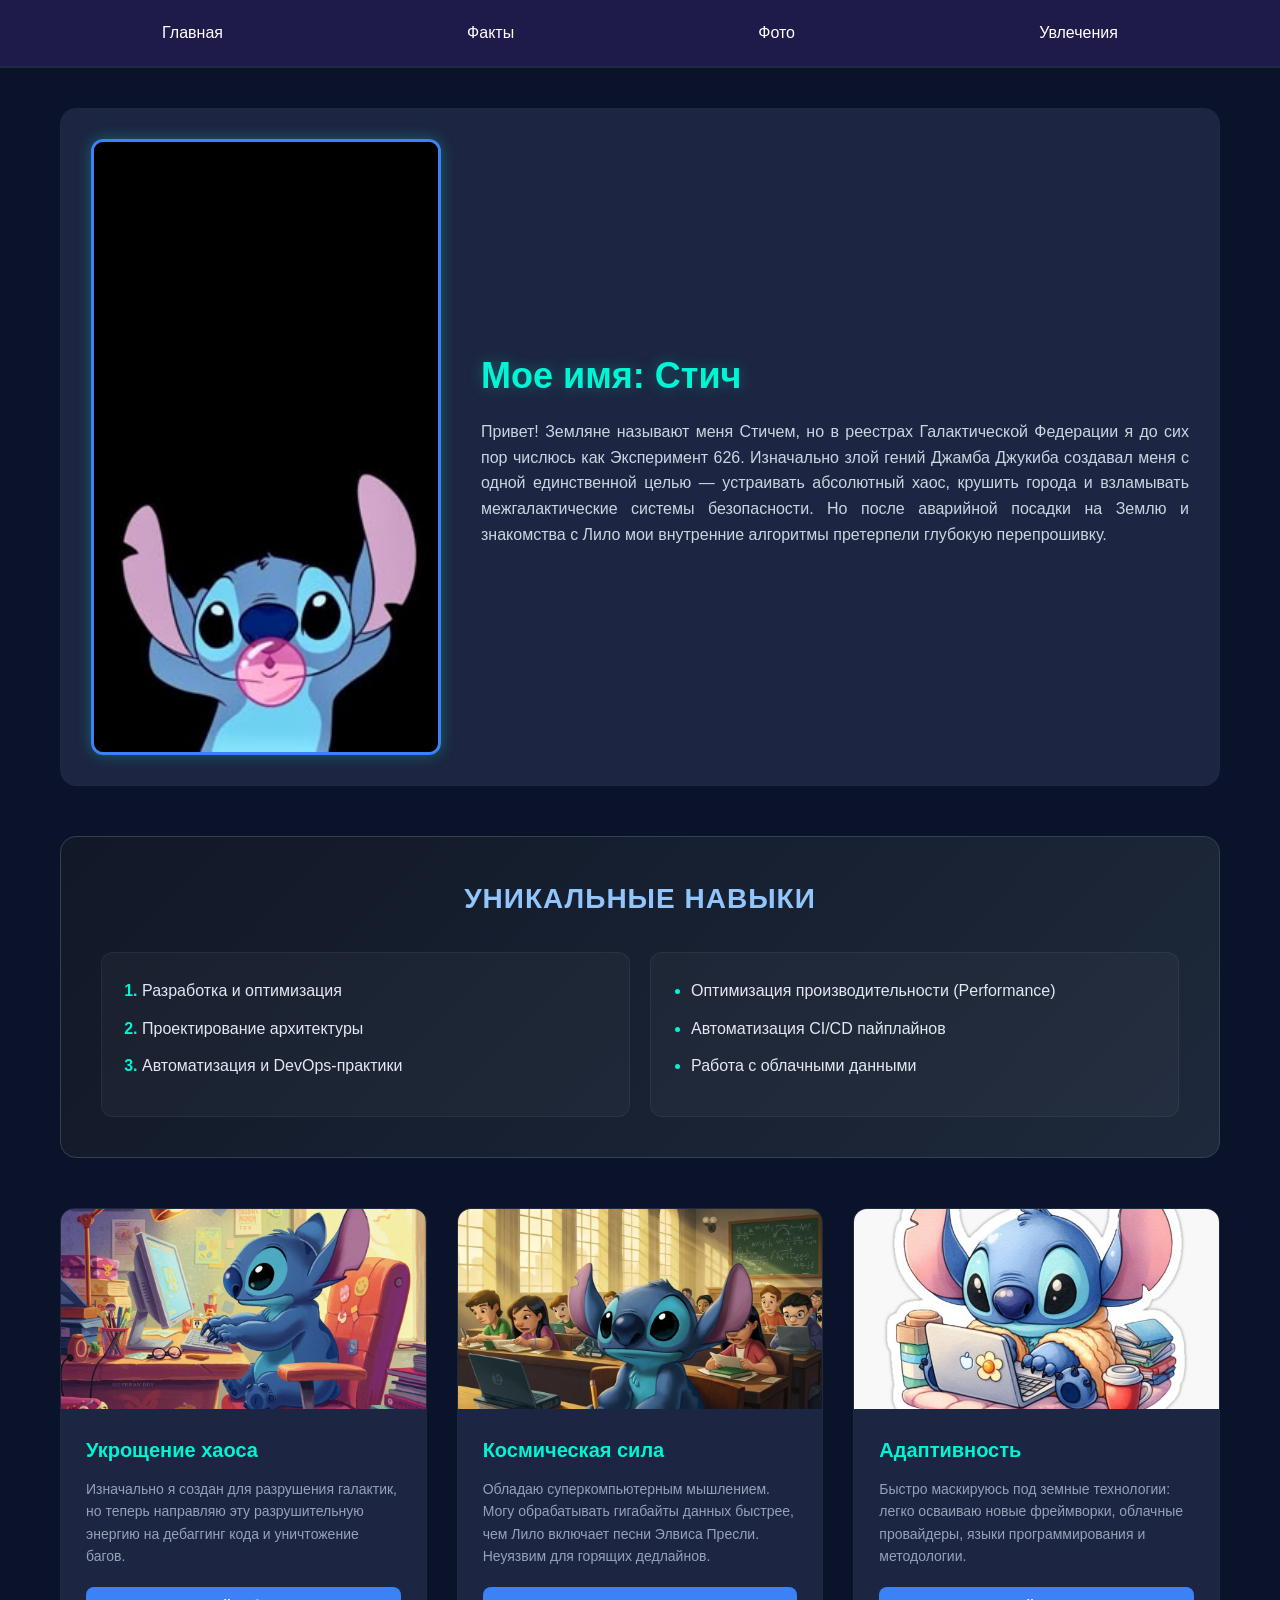
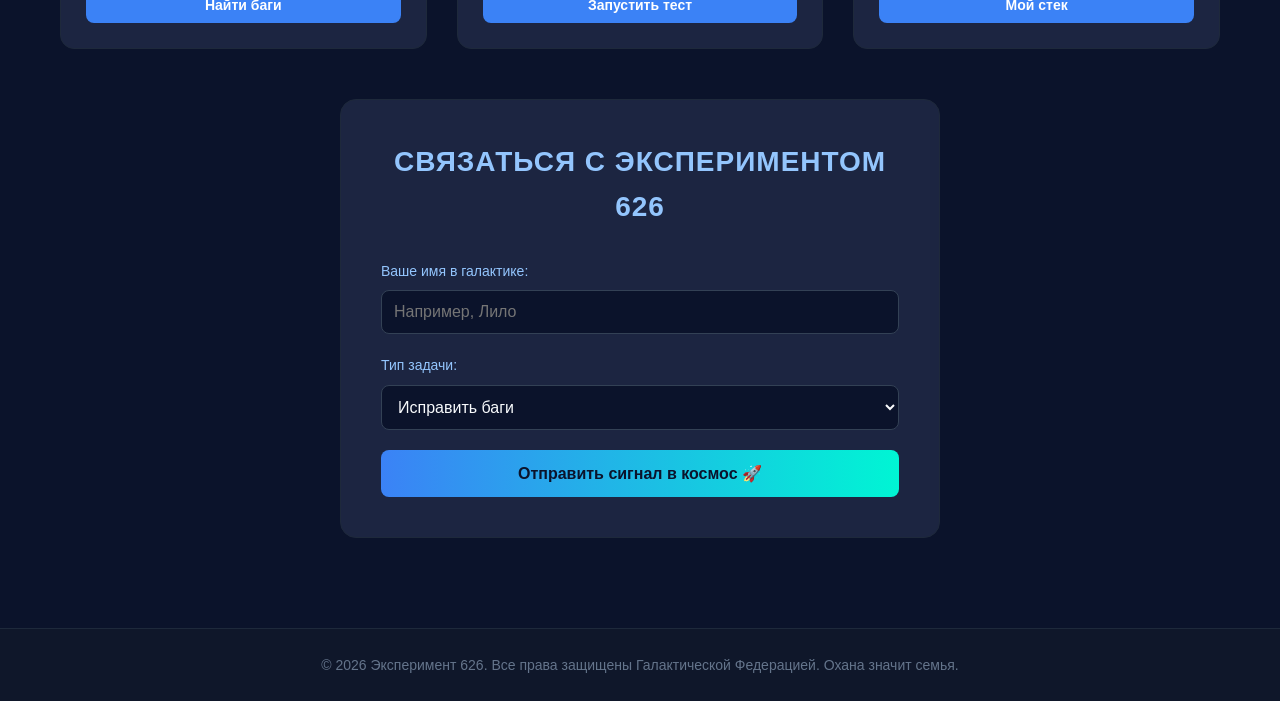
==== index.html @ fb132eef "First commit" ====
<!DOCTYPE html>
<html lang="ru">
<head>
    <meta charset="UTF-8">
    <meta name="viewport" content="width=device-width, initial-scale=1.0">
    <title>Обо мне — Стич DevOps</title>
    <link rel="stylesheet" href="CSS/style.css">
</head>
<body>

    <header>
        <nav>
            <a href="#">Главная</a>
            <a href="#">Факты</a>
            <a href="#">Фото</a>
            <a href="#">Увлечения</a>
        </nav>
    </header>

    <main>
        
    
        <section class="info">
            <div class="foto-my"> 
                <img src="./img/stich.jpg" alt="Стич — гениальный DevOps инженер">
            </div>
            <div class="description-my">
                <h1 class="title">Мое имя: Стич</h1>
                <p>Привет! Земляне называют меня Стичем, но в реестрах Галактической Федерации я до сих пор числюсь как Эксперимент 626. Изначально злой гений Джамба Джукиба создавал меня с одной единственной целью — устраивать абсолютный хаос, крушить города и взламывать межгалактические системы безопасности. Но после аварийной посадки на Землю и знакомства с Лило мои внутренние алгоритмы претерпели глубокую перепрошивку.</p>
            </div>
        </section>
        
        
        <section class="skills-section">
            <h2>Уникальные навыки</h2>
            <div class="lists">
                <ol>
                    <li>Разработка и оптимизация</li>
                    <li>Проектирование архитектуры</li>
                    <li>Автоматизация и DevOps-практики</li>
                </ol>
                <ul>
                    <li>Оптимизация производительности (Performance)</li>
                    <li>Автоматизация CI/CD пайплайнов</li>
                    <li>Работа с облачными данными</li>
                </ul>
            </div>
        </section>

        
        <section class="cards">
            <div class="card">
                <div class="card-img-wrapper">
                    <img src="img/укрощение хаоса.webp" alt="Стич перед компьютером">
                </div>
                <div class="card-body">
                    <h3>Укрощение хаоса</h3>
                    <p>Изначально я создан для разрушения галактик, но теперь направляю эту разрушительную энергию на дебаггинг кода и уничтожение багов.</p>
                    <button class="btn">Найти баги</button>
                </div>
            </div>
            
            <div class="card">
                <div class="card-img-wrapper">
                    <img src="img/кос. сила.webp" alt="Стич учится">
                </div>
                <div class="card-body">
                    <h3>Космическая сила</h3>
                    <p>Обладаю суперкомпьютерным мышлением. Могу обрабатывать гигабайты данных быстрее, чем Лило включает песни Элвиса Пресли. Неуязвим для горящих дедлайнов.</p>
                    <button class="btn">Запустить тест</button>
                </div>
            </div>
            
            <div class="card">
                <div class="card-img-wrapper">
                    <img src="img/адаптивность.jpg" alt="Стич создает">
                </div>
                <div class="card-body">
                    <h3>Адаптивность</h3>
                    <p>Быстро маскируюсь под земные технологии: легко осваиваю новые фреймворки, облачные провайдеры, языки программирования и методологии.</p>
                    <button class="btn">Мой стек</button>
                </div>
            </div>
        </section>

        <section class="form-section">
            <h2>Связаться с Экспериментом 626</h2>
            <form class="space-form">
                <div class="form-group">
                    <label for="name">Ваше имя в галактике:</label>
                    <input type="text" id="name" placeholder="Например, Лило" required>
                </div>
                <div class="form-group">
                    <label for="task">Тип задачи:</label>
                    <select id="task">
                        <option>Исправить баги</option>
                        <option>Написать скрипт автоматизации</option>
                        <option>Послушать фонк 😁😎</option>
                    </select>
                </div>
                <button type="submit" class="btn btn-submit">Отправить сигнал в космос 🚀</button>
            </form>
        </section>
        
    </main>

    <footer>
        <p>© 2026 Эксперимент 626. Все права защищены Галактической Федерацией. Охана значит семья.</p>
    </footer>

 <script src="app.js"></script>
</body>
</html>
---- CSS/style.css ----
* {
    text-decoration: none;
    margin: 0;
    padding: 0;
    box-sizing: border-box;
}

:root {
    --title: 36px;
    --title-section: 28px;
    --main-text: 16px;
    --header-text: 16px; 
    --header-a: #ffffff;

    --background-color-header: #1e1b4b;
    --background-color-footer: #0f172a;
    --background-color-main: #0b132b;
    --background-color-block-1: #1c2541;
    --background-color-block-2: #3a506b;
    --color-title: #00f5d4;
    --color-subtitle: #93c5fd;
    --color-main: #f8fafc;
    --background-color-button: #3b82f6;
    --color-button: #ffffff;
    --hover-color: #60a5fa;
    --neon-shadow: 0 0 15px rgba(0, 245, 212, 0.3);
}

body {
    background-color: var(--background-color-main);
    color: var(--color-main);
    font-family: 'Segoe UI', Roboto, sans-serif;
    line-height: 1.6;
    display: flex;
    flex-direction: column;
    min-height: 100vh;
}


header {
    background-color: var(--background-color-header);
    border-bottom: 2px solid #1e293b;
    position: sticky;
    top: 0;
    z-index: 100;
}

header nav {
    max-width: 1200px;
    margin: 0 auto;
    display: flex;
    justify-content: space-around;
    gap: 40px;
    padding: 20px;
}

header a {
    color: var(--header-a);
    font-size: var(--header-text);
    font-weight: 500;
    transition: all 0.3s ease;
    position: relative;
}

header a:hover {
    color: var(--color-title);
    text-shadow: var(--neon-shadow);
}


main {
    max-width: 1200px;
    width: 100%;
    margin: 0 auto;
    padding: 40px 20px;
    flex-grow: 1;
}

h2 {
    font-size: var(--title-section);
    color: var(--color-subtitle);
    text-align: center;
    margin-bottom: 30px;
    text-transform: uppercase;
    letter-spacing: 1px;
}


.info {
    display: flex;
    gap: 40px;
    align-items: center;
    background: var(--background-color-block-1);
    padding: 30px;
    border-radius: 16px;
    border: 1px solid #1e293b;
    margin-bottom: 50px;
}

.foto-my {
    flex: 1;
    max-width: 350px;
    border-radius: 12px;
    border: 3px solid var(--background-color-button);
    box-shadow: var(--neon-shadow);
    overflow: hidden;
}

.foto-my img {
    width: 100%;
    height: 100%;
    object-fit: cover;
    display: block;
}

.description-my {
    flex: 1.5;
}

.description-my .title {
    font-size: var(--title);
    color: var(--color-title);
    margin-bottom: 15px;
    text-shadow: var(--neon-shadow);
}

.description-my p {
    font-size: var(--main-text);
    color: #cbd5e1;
    text-align: justify;
}


.skills-section {
    margin-bottom: 50px;
    background: linear-gradient(135deg, #111827, #1e293b);
    padding: 40px;
    border-radius: 16px;
    border: 1px solid #334155;
}

.lists {
    display: flex;
    justify-content: space-around;
    gap: 20px;
    flex-wrap: wrap;
}

.lists ol, .lists ul {
    flex: 1;
    background: rgba(255, 255, 255, 0.03);
    padding: 25px 40px;
    border-radius: 12px;
    min-width: 280px;
    border: 1px solid rgba(255, 255, 255, 0.05);
}

.lists li {
    margin-bottom: 12px;
    color: #e2e8f0;
}

.lists li::marker {
    color: var(--color-title);
    font-weight: bold;
}


.cards {
    display: grid;
    grid-template-columns: repeat(auto-fit, minmax(280px, 1fr));
    gap: 30px;
    margin-bottom: 50px;
}

.card {
    background-color: var(--background-color-block-1);
    border: 1px solid #1e293b;
    border-radius: 14px;
    overflow: hidden;
    display: flex;
    flex-direction: column;
    transition: transform 0.3s ease, box-shadow 0.3s ease;
}

.card:hover {
    box-shadow: 0 8px 25px rgba(59, 130, 246, 0.2);
}

.card-img-wrapper {
    width: 100%;
    height: 200px;
    overflow: hidden;
}

.card-img-wrapper img {
    width: 100%;
    height: 100%;
    object-fit: cover;
}

.card-body {
    padding: 25px;
    display: flex;
    flex-direction: column;
    flex-grow: 1;
}

.card-body h3 {
    color: var(--color-title);
    margin-bottom: 12px;
    font-size: 20px;
}

.card-body p {
    color: #94a3b8;
    font-size: 14px;
    margin-bottom: 20px;
    flex-grow: 1;
}


.btn {
    background-color: var(--background-color-button);
    color: var(--color-button);
    border: none;
    padding: 10px 20px;
    border-radius: 8px;
    font-size: 14px;
    font-weight: 600;
    cursor: pointer;
    transition: background-color 0.3s ease, transform 0.1s ease;
    width: 100%;
    text-align: center;
}

.btn:hover {
    background-color: var(--hover-color);
}

.btn:active {
    transform: scale(0.98);
}


.form-section {
    background: var(--background-color-block-1);
    border: 1px solid #1e293b;
    padding: 40px;
    border-radius: 16px;
    max-width: 600px;
    margin: 0 auto 50px auto;
}

.space-form {
    display: flex;
    flex-direction: column;
    gap: 20px;
}

.form-group {
    display: flex;
    flex-direction: column;
    gap: 8px;
}

.form-group label {
    font-size: 14px;
    color: var(--color-subtitle);
    font-weight: 500;
}

.form-group input, .form-group select {
    background-color: var(--background-color-main);
    border: 1px solid #334155;
    padding: 12px;
    border-radius: 8px;
    color: var(--color-main);
    font-size: 16px;
    outline: none;
    transition: border-color 0.3s ease;
}

.form-group input:focus, .form-group select:focus {
    border-color: var(--color-title);
    box-shadow: 0 0 8px rgba(0, 245, 212, 0.2);
}

.btn-submit {
    padding: 14px;
    font-size: 16px;
    background: linear-gradient(90deg, #3b82f6, #00f5d4);
    color: #0b132b;
    font-weight: bold;
}

.btn-submit:hover {
    background: linear-gradient(90deg, #60a5fa, #57fce7);
}


footer {
    background-color: var(--background-color-footer);
    padding: 25px 20px;
    text-align: center;
    border-top: 1px solid #1e293b;
    color: #64748b;
    font-size: 14px;
    margin-top: auto;
}


@media (max-width: 768px) {
    .info {
        flex-direction: column;
        text-align: center;
    }
    
    .foto-my {
        max-width: 100%;
    }
    
    .description-my p {
        text-align: center;
    }
    
    header nav {
        flex-direction: column;
        align-items: center;
        gap: 15px;
    }
}
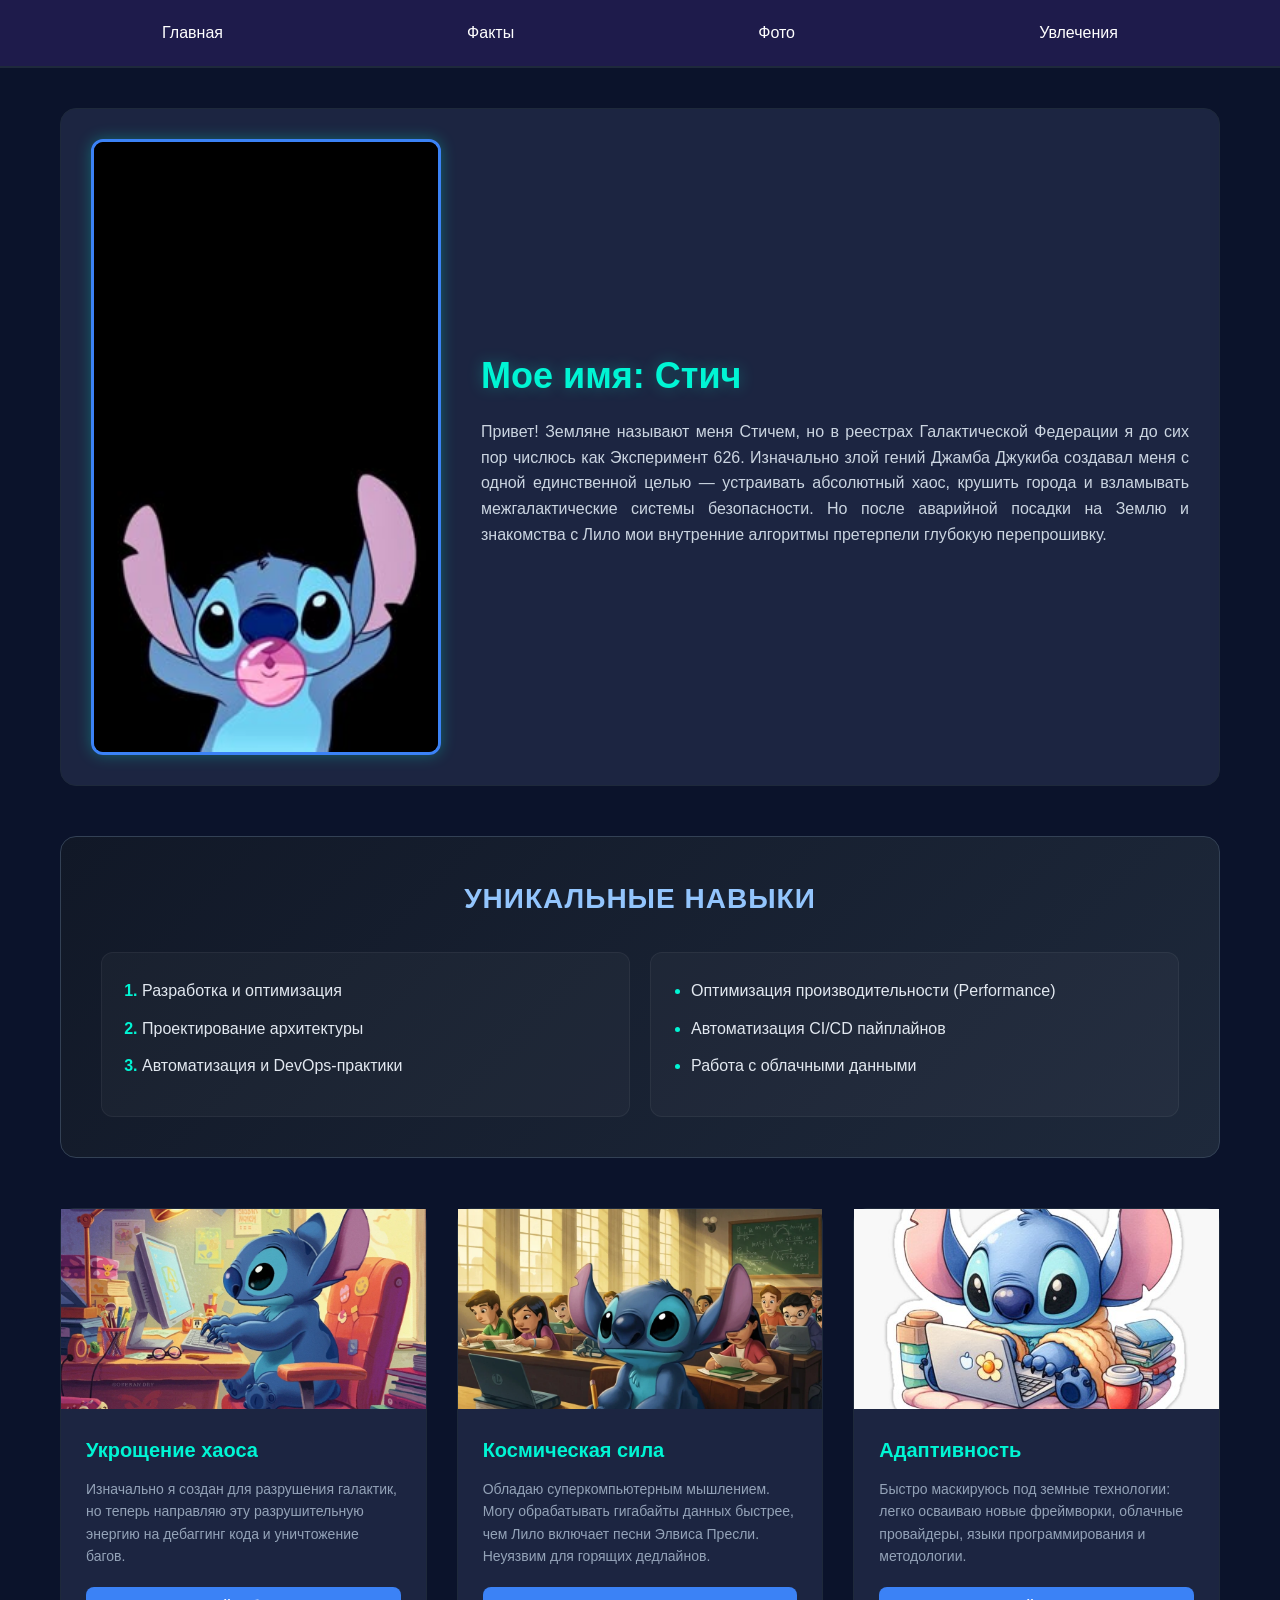
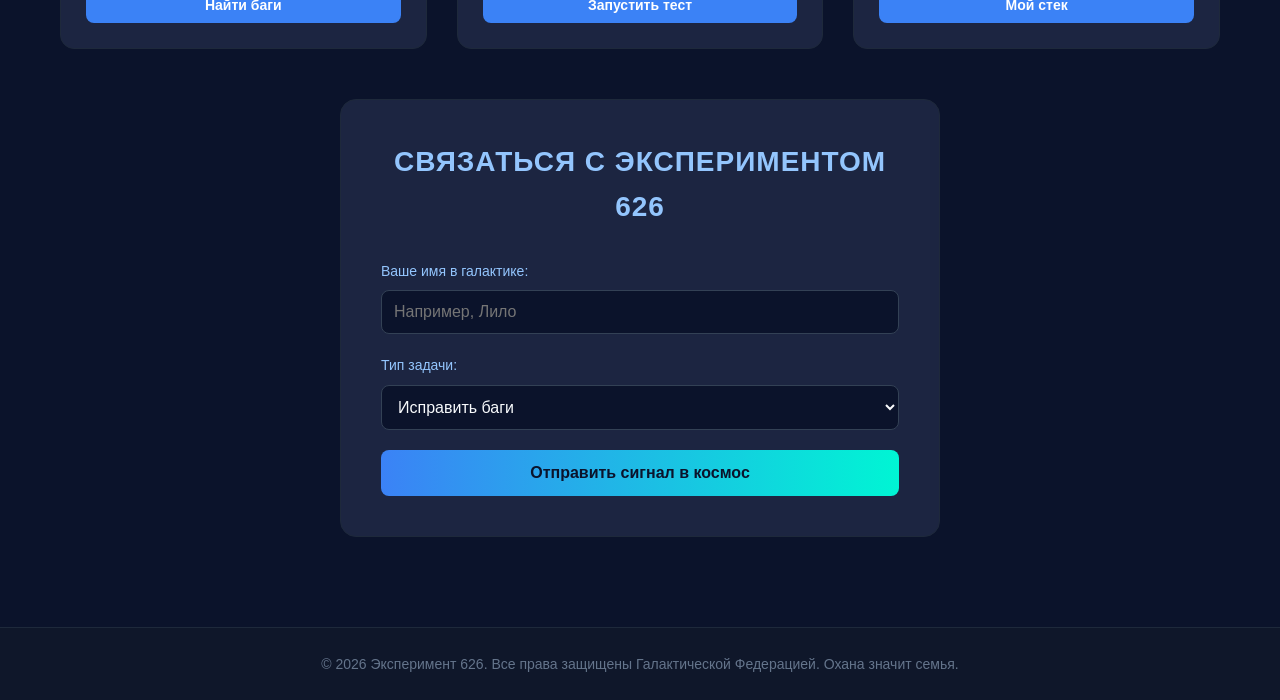
==== commit 45d7ec4f: "Добавлены страницы facts, hobbies и photo" ====
--- a/index.html
+++ b/index.html
@@ -11,9 +11,9 @@
     <header>
         <nav>
             <a href="#">Главная</a>
-            <a href="#">Факты</a>
-            <a href="#">Фото</a>
-            <a href="#">Увлечения</a>
+            <a href="facts.html">Факты</a>
+            <a href="photo.html">Фото</a>
+            <a href="hobbies.html">Увлечения</a>
         </nav>
     </header>
 
@@ -95,10 +95,10 @@
                     <select id="task">
                         <option>Исправить баги</option>
                         <option>Написать скрипт автоматизации</option>
-                        <option>Послушать фонк 😁😎</option>
+                        <option>Послушать фонк </option>
                     </select>
                 </div>
-                <button type="submit" class="btn btn-submit">Отправить сигнал в космос 🚀</button>
+                <button type="submit" class="btn btn-submit">Отправить сигнал в космос </button>
             </form>
         </section>
         
--- a/CSS/style.css
+++ b/CSS/style.css
@@ -177,10 +177,9 @@
     background-color: var(--background-color-block-1);
     border: 1px solid #1e293b;
     border-radius: 14px;
-    overflow: hidden;
-    display: flex;
-    flex-direction: column;
-    transition: transform 0.3s ease, box-shadow 0.3s ease;
+  
+    display: flex;
+    flex-direction: column;
 }
 
 .card:hover {
@@ -330,3 +329,19 @@
         gap: 15px;
     }
 }
+
+
+.lists strong {
+    color: var(--color-subtitle);
+}
+
+.hobby-block.reverse {
+    flex-direction: row-reverse;
+}
+
+
+@media (max-width: 768px) {
+    .hobby-block.reverse {
+        flex-direction: column;
+    }
+}
